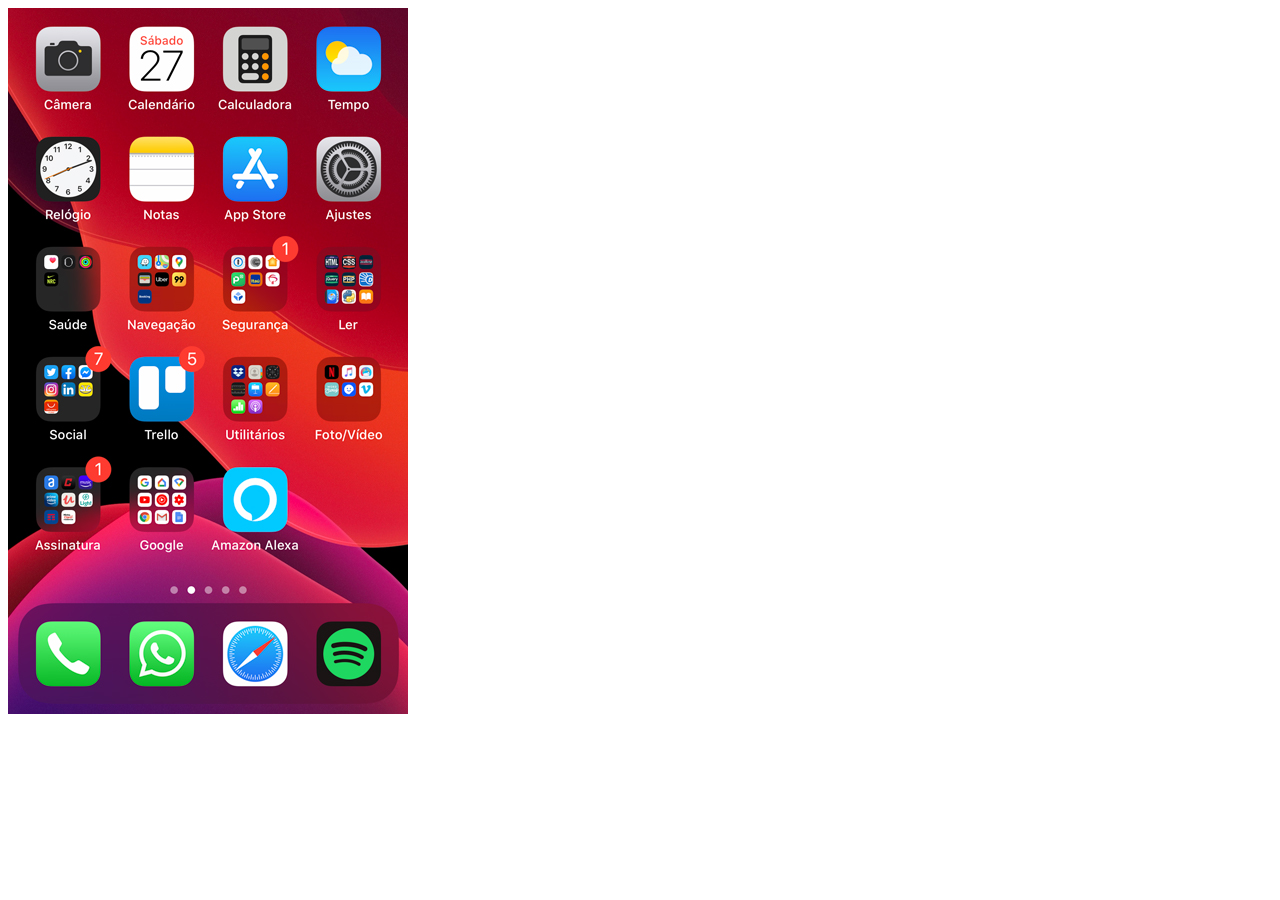
==== home.html @ 8de9d9dc "interface projeto redes" ====
<!DOCTYPE html>
<html lang="pt-br">
<head>
    <meta charset="UTF-8">
    <meta http-equiv="X-UA-Compatible" content="IE=edge">
    <meta name="viewport" content="width=device-width, initial-scale=1.0">
    <title>Home</title>
</head>
<body>
    <img src="imagens/tela-home.jpg" alt="Home">
</body>
</html>
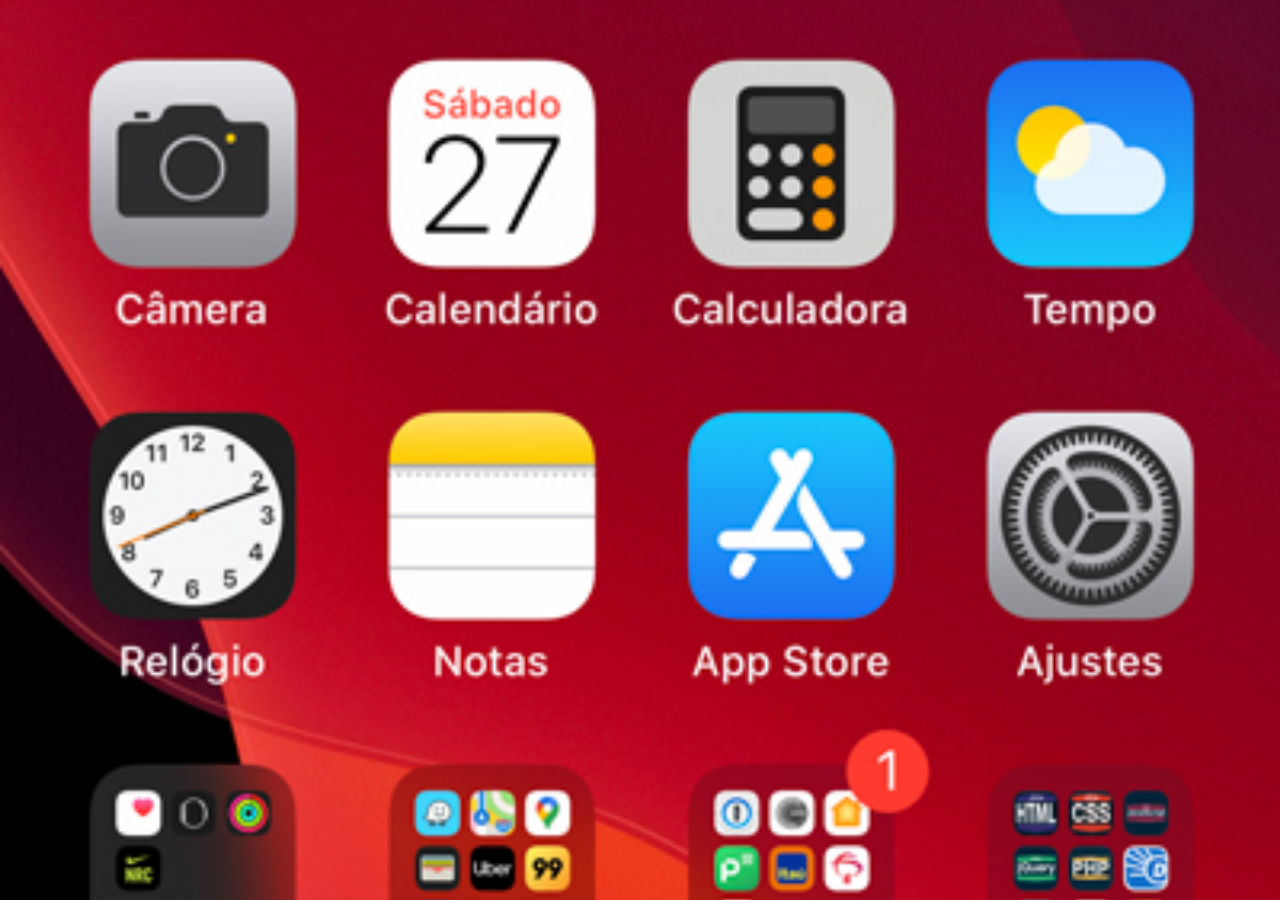
==== commit 1c45df4b: "projeto redes sociais" ====
--- a/home.html
+++ b/home.html
@@ -5,8 +5,23 @@
     <meta http-equiv="X-UA-Compatible" content="IE=edge">
     <meta name="viewport" content="width=device-width, initial-scale=1.0">
     <title>Home</title>
+    <style>
+        *{
+            margin: 0px;
+            padding: 0px;
+        }
+        body{
+            height: 100vh;
+            width: 100vw;
+            background-image: url(imagens/tela-home.jpg);
+            background-repeat: no-repeat;
+            background-position: top center;
+            background-size: cover;
+        }
+        
+    </style>
 </head>
 <body>
-    <img src="imagens/tela-home.jpg" alt="Home">
+
 </body>
 </html>